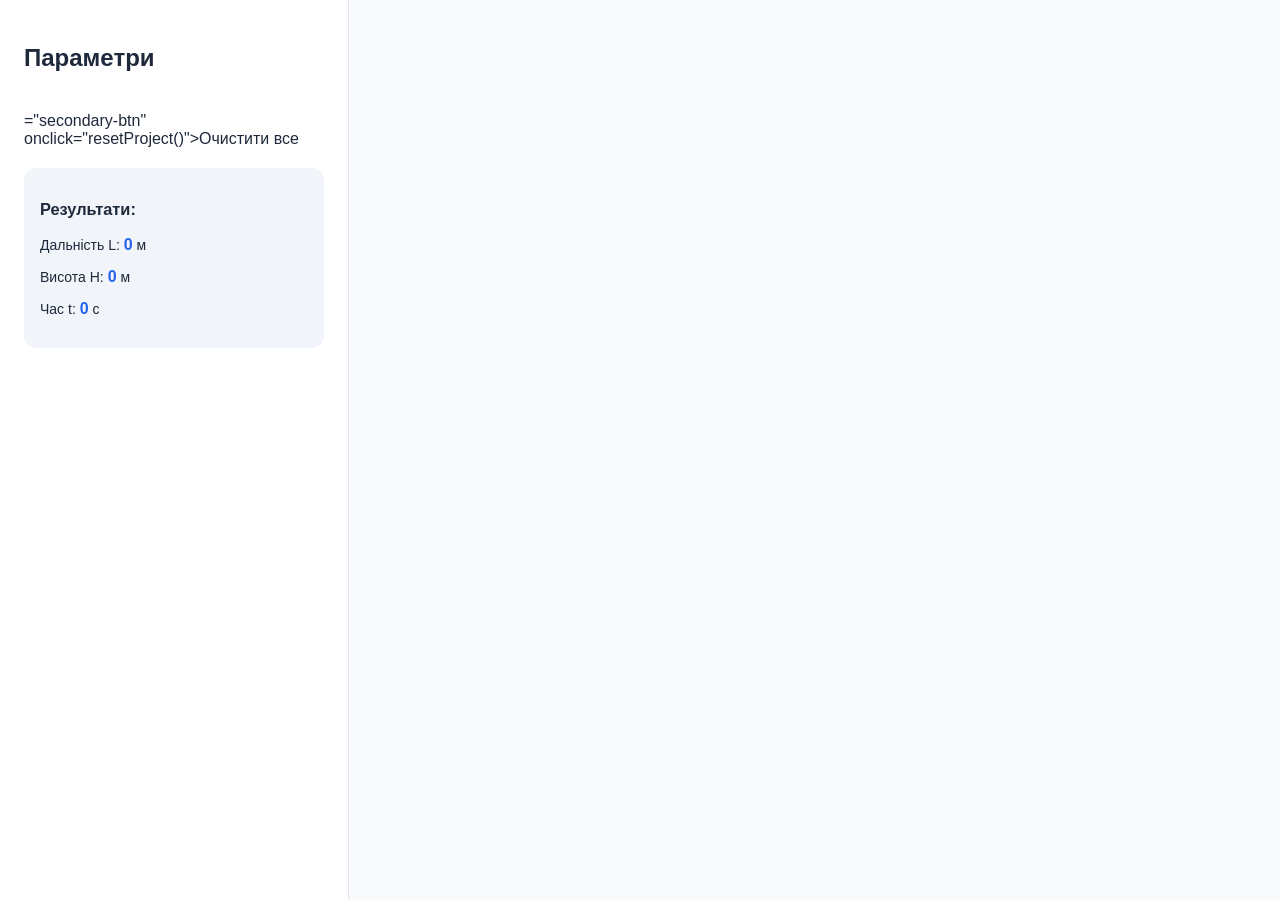
==== lab_2.2/index.html @ 330f0e1e "Додала нову папку" ====
<!DOCTYPE html>
<html lang="uk">
<head>
    <meta charset="UTF-8">
    <title>Лабораторна робота №2.2</title>
    <link rel="stylesheet" href="style.css">
    <script src="https://d3js.org/d3.v7.min.js"></script>
</head>
<body>
    <div class="app-container">
        <aside class="sidebar">
            <h2>Параметри</h2>
  ="secondary-btn" onclick="resetProject()">Очистити все</button>

            <div class="results-card">
                <h3>Результати:</h3>
                <p>Дальність L: <strong id="resL">0</strong> м</p>
                <p>Висота H: <strong id="resH">0</strong> м</p>
                <p>Час t: <strong id="resT">0</strong> с</p>
            </div>
        </aside>

        <main class="chart-area">
            <svg id="axesLayer"></svg>
            <canvas id="trajectoryLayer"></canvas>
        </main>
    </div>
    <script src="script.js"></script>
</body>
</html>
---- lab_2.2/style.css ----
:root {
    --primary: #2563eb;
    --bg-main: #f8fafc;
    --sidebar: #ffffff;
    --text: #1e293b;
    --border: #e2e8f0;
}
body { 
    margin: 0; 
    font-family: 'Inter', sans-serif; 
    background: var(--bg-main); 
    color: var(--text); 
}

.app-container { 
    display: flex; 
    height: 100vh; 
}

.sidebar { 
    width: 300px; 
    background: var(--sidebar); 
    padding: 24px; 
    border-right: 1px solid var(--border); 
    display: flex; 
    flex-direction: column; 
    gap: 20px;
}


.input-box label { 
    display: block; 
    font-size: 13px; 
    font-weight: 600; 
    margin-bottom: 6px; 
    color: #64748b; 
}

input[type="number"], 
input[type="color"] { 
    width: 100%; 
    padding: 10px; 
    border: 1px solid var(--border); 
    border-radius: 8px; 
    box-sizing: border-box;
}

.grid-inputs { 
    display: flex; 
    gap: 10px; 
}

.primary-btn { 
    background: var(--primary); 
    color: white; 
    border: none; 
    padding: 14px; 
    border-radius: 8px; 
    font-weight: bold; 
    cursor: pointer; 
}

.secondary-btn { 
    background: white; 
    color: #ef4444; 
    border: 1px solid #fecaca; 
    padding: 10px; 
    border-radius: 8px; 
    cursor: pointer; 
}


.results-card { 
    background: #f1f5f9; 
    padding: 16px; 
    border-radius: 12px; 
    font-size: 14px; 
}

.results-card strong { 
    color: var(--primary); 
    font-size: 16px; 
}


.chart-area { 
    flex-grow: 1; 
    position: relative; 
    padding: 60px; 
}
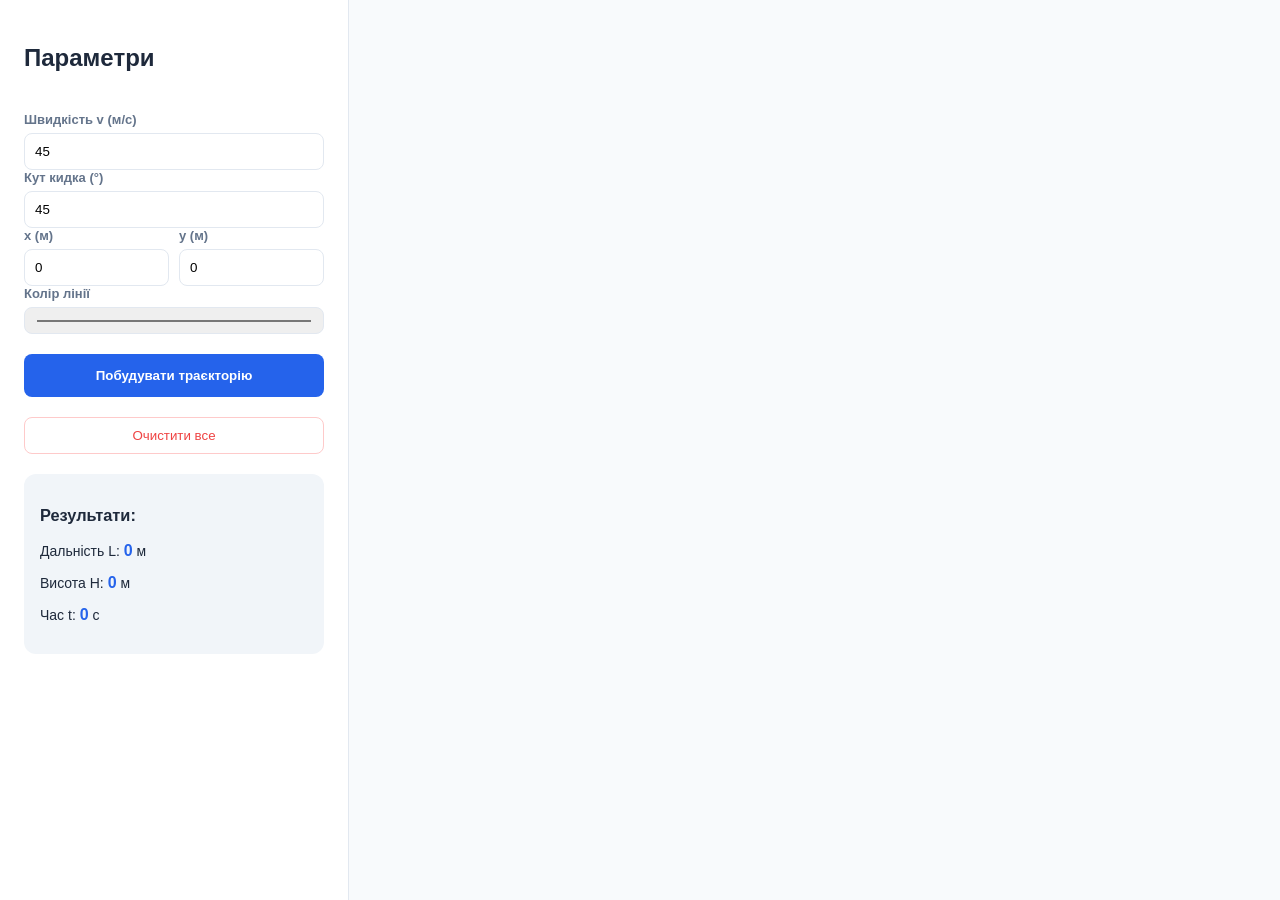
==== commit 9aaf26ea: "Оновила файли в папці" ====
--- a/lab_2.2/index.html
+++ b/lab_2.2/index.html
@@ -10,7 +10,34 @@
     <div class="app-container">
         <aside class="sidebar">
             <h2>Параметри</h2>
-  ="secondary-btn" onclick="resetProject()">Очистити все</button>
+            
+            <div class="settings">
+                <div class="input-box">
+                    <label>Швидкість v (м/с)</label>
+                    <input type="number" id="v0" value="45">
+                </div>
+                <div class="input-box">
+                    <label>Кут кидка (°)</label>
+                    <input type="number" id="angle" value="45">
+                </div>
+                <div class="grid-inputs">
+                    <div class="input-box">
+                        <label>x (м)</label>
+                        <input type="number" id="x0" value="0">
+                    </div>
+                    <div class="input-box">
+                        <label>y (м)</label>
+                        <input type="number" id="y0" value="0">
+                    </div>
+                </div>
+                <div class="input-box">
+                    <label>Колір лінії</label>
+                    <input type="color" id="color" value="#2563eb">
+                </div>
+            </div>
+
+            <button class="primary-btn" onclick="startSimulation()">Побудувати траєкторію</button>
+            <button class="secondary-btn" onclick="resetProject()">Очистити все</button>
 
             <div class="results-card">
                 <h3>Результати:</h3>
--- a/lab_2.2/style.css
+++ b/lab_2.2/style.css
@@ -90,3 +90,32 @@
     padding: 60px; 
 }
 
+/* Багатошаровість: SVG під Canvas */
+svg { 
+    position: absolute; 
+    z-index: 1; 
+    top: 0; 
+    left: 0; 
+    width: 100%; 
+    height: 100%; 
+}
+
+canvas { 
+    position: absolute; 
+    z-index: 2; 
+    top: 60px; 
+    left: 60px; 
+}
+
+.tick text { 
+    font-size: 12px; 
+    fill: #94a3b8; 
+}
+
+.tick line { 
+    stroke: #f1f5f9; 
+}
+
+.domain { 
+    stroke: #cbd5e1; 
+}
